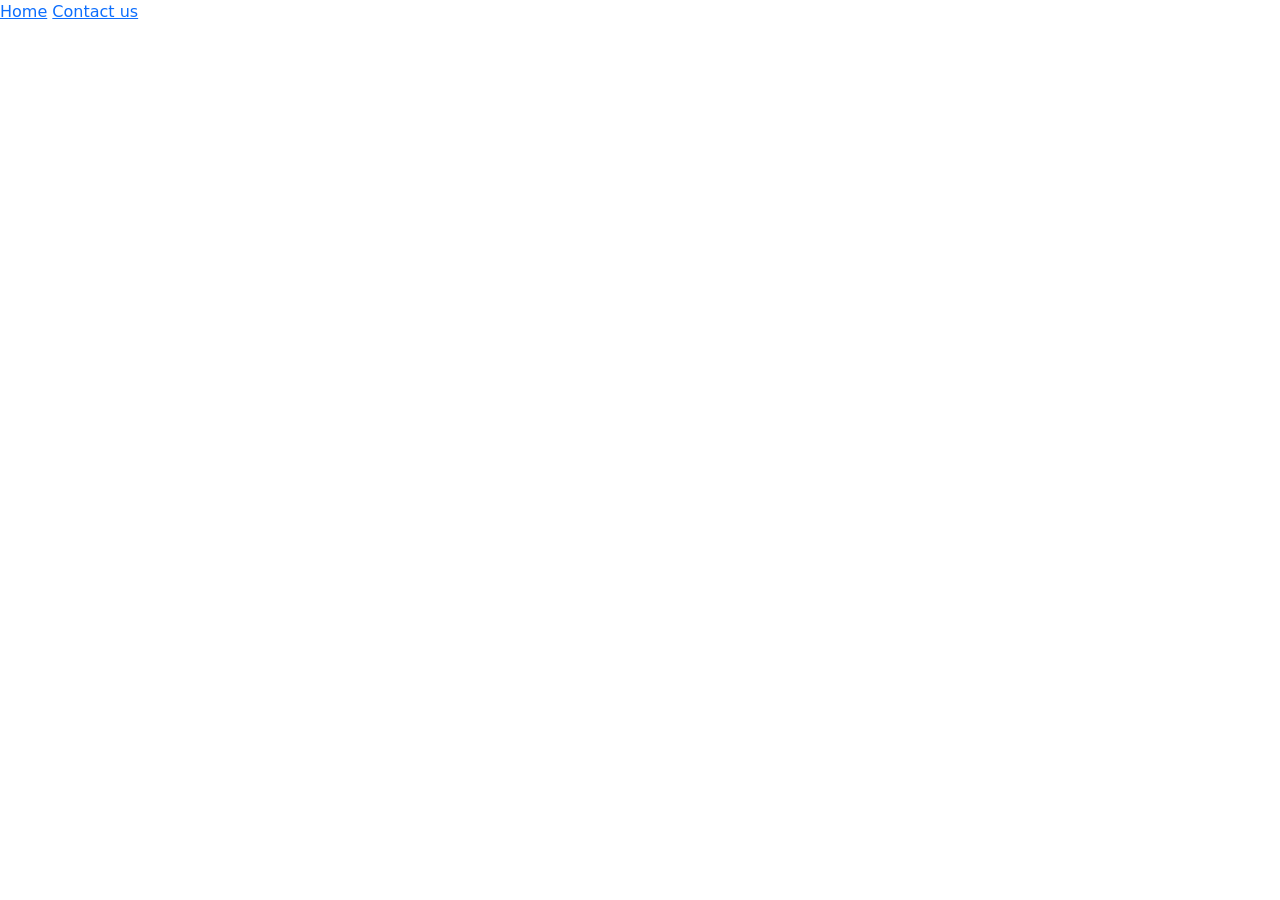
==== contact.html @ b4f6c86b "added the very basic bare bones, getting ready to edit now" ====
<!DOCTYPE html>
<html lang="en">

<head>
    <meta charset="UTF-8">
    <meta name="viewport" content="width=device-width, initial-scale=1.0">
    <title>Gon' Fishin Baitshop</title>
    <link href="https://cdn.jsdelivr.net/npm/bootstrap@5.3.5/dist/css/bootstrap.min.css" rel="stylesheet"
        integrity="sha384-SgOJa3DmI69IUzQ2PVdRZhwQ+dy64/BUtbMJw1MZ8t5HZApcHrRKUc4W0kG879m7" crossorigin="anonymous">
    <script src="https://cdn.jsdelivr.net/npm/bootstrap@5.3.5/dist/js/bootstrap.bundle.min.js"
        integrity="sha384-k6d4wzSIapyDyv1kpU366/PK5hCdSbCRGRCMv+eplOQJWyd1fbcAu9OCUj5zNLiq"
        crossorigin="anonymous"></script>
    <link rel="stylesheet" href="styles.css">
    <link rel="icon" type="image/x-icon" href="images/royaltyfreeicon.png">
    <!-- not sure if i needed to, but this icon for the browser is royalty free. google "royalty free bait fish icon" and set the colors to transparent, and you'll see it too. -->
</head>

<body>
    <nav>
        <a href="index.html">Home</a>
        <a href="contact.html">Contact us</a>
    </nav>
</body>

</html>
---- styles.css ----
body{
    background-image: url(images/oceanbackground.jpeg);
    background-repeat: no-repeat, repeat;
    background-size:cover;
}
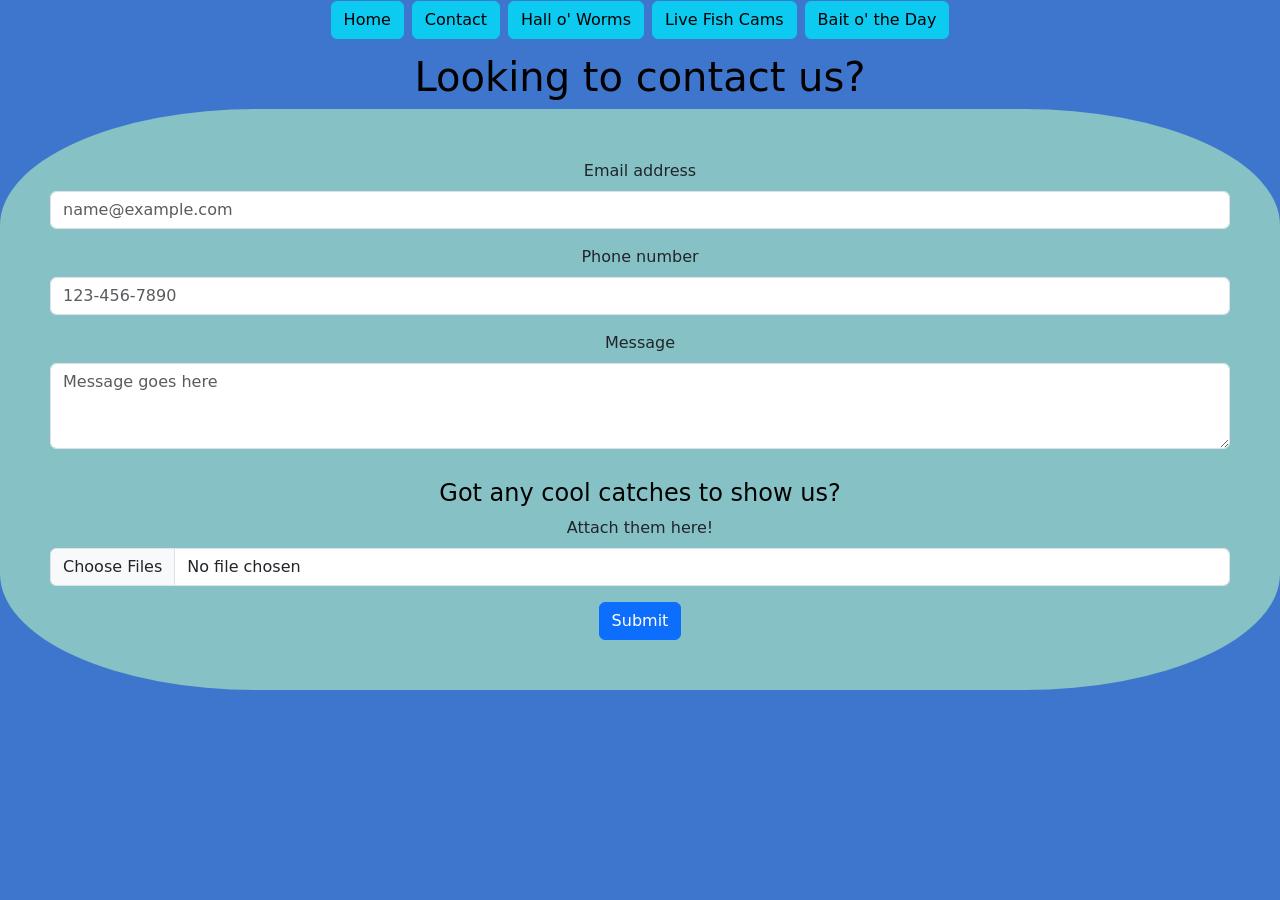
==== commit 1b8bf3e0: "all set up, perfecting mobile then completing project" ====
--- a/contact.html
+++ b/contact.html
@@ -4,7 +4,7 @@
 <head>
     <meta charset="UTF-8">
     <meta name="viewport" content="width=device-width, initial-scale=1.0">
-    <title>Gon' Fishin Baitshop</title>
+    <title>Contact us!</title>
     <link href="https://cdn.jsdelivr.net/npm/bootstrap@5.3.5/dist/css/bootstrap.min.css" rel="stylesheet"
         integrity="sha384-SgOJa3DmI69IUzQ2PVdRZhwQ+dy64/BUtbMJw1MZ8t5HZApcHrRKUc4W0kG879m7" crossorigin="anonymous">
     <script src="https://cdn.jsdelivr.net/npm/bootstrap@5.3.5/dist/js/bootstrap.bundle.min.js"
@@ -17,9 +17,62 @@
 
 <body>
     <nav>
-        <a href="index.html">Home</a>
-        <a href="contact.html">Contact us</a>
+        <div id="mybutton">
+            <a href="index.html" class="btn btn-info">Home</a>
+            <a href="contact.html" class="btn btn-info">Contact</a>
+            <a href="hallofworms.html" class="btn btn-info">Hall o' Worms</a>
+            <a href="livebait.html" class="btn btn-info">Live Fish Cams</a>
+            <a href="baitoftheday.html" class="btn btn-info">Bait o' the Day</a>
+        </div>
     </nav>
+
+    <nav class="mobile">
+        <p class="d-inline-flex gap-1">
+            <a class="btn btn-primary" data-bs-toggle="collapse" href="#collapseExample" role="button"
+                aria-expanded="false" aria-controls="collapseExample">
+                Menu
+            </a>
+        </p>
+        <div class="collapse" id="collapseExample">
+            <div class="card card-body">
+                <div class="d-grid gap-2">
+                    <a href="index.html" class="btn btn-info">Home</a>
+                    <a href="contact.html" class="btn btn-info">Contact</a>
+                    <a href="hallofworms.html" class="btn btn-info">Hall o' Worms</a>
+                    <a href="livebait.html" class="btn btn-info">Live Fish Cams</a>
+                    <a href="baitoftheday.html" class="btn btn-info">Bait o' the Day</a>
+                </div>
+            </div>
+        </div>
+
+    </nav>
+
+    <h1 class="intro">Looking to contact us?</h1>
+
+    <div class="contact">
+        <form>
+            <div class="mb-3">
+                <label for="exampleFormControlInput1" class="form-label">Email address</label>
+                <input type="email" class="form-control" id="exampleFormControlInput1" placeholder="name@example.com">
+              </div>
+              <div class="mb-3">
+                <label for="exampleFormControlInput1" class="form-label">Phone number</label>
+                <input type="email" class="form-control" id="exampleFormControlInput1" placeholder="123-456-7890">
+              </div>
+              <div class="mb-3">
+                <label for="exampleFormControlTextarea1" class="form-label">Message</label>
+                <textarea class="form-control" id="exampleFormControlTextarea1" rows="3"placeholder="Message goes here"></textarea></textarea>
+              </div>
+              <h4 class="intro">Got any cool catches to show us?</h1>
+              <div class="mb-3">
+                <label for="formFileMultiple" class="form-label">Attach them here!</label>
+                <input class="form-control" type="file" id="formFileMultiple" multiple>
+              </div>
+            <a href="thanks.html" type="submit" class="btn btn-primary">Submit</a>
+          </form>
+        </div>
+    </div>
+
 </body>
 
 </html>
--- a/styles.css
+++ b/styles.css
@@ -1,5 +1,91 @@
-body{
-    background-image: url(images/oceanbackground.jpeg);
-    background-repeat: no-repeat, repeat;
-    background-size:cover;
+body {
+    background-color: rgb(61, 118, 204);
+}
+
+
+.intro {
+    text-align: center;
+    padding-top: 14px;
+    color: black;
+}
+
+
+.contact {
+    background-color: rgb(134, 193, 197);
+    justify-self: center;
+    min-width: 600px;
+    text-align: center;
+    padding: 50px;
+    border-radius: 20%;
+}
+
+.cards {
+    max-width: 1100px;
+    justify-self: center;
+    background-color: rgb(142, 197, 245);
+    border-radius: 2%;
+    padding: 50px;
+}
+
+.Fishcam{
+    justify-self: center;
+}
+
+.daybait{
+    justify-self: center;
+}
+
+.card-title {
+    text-align: center;
+    font-size: 45px;
+}
+
+h3 {
+    text-align: center;
+    padding-top: 14px;
+    color: black;
+}
+
+#mypictures {
+    max-width: 500px;
+    max-height: 500px;
+    justify-self: center;
+}
+
+.dennis{
+justify-self: center;}
+
+@media (min-width: 500px) {
+    nav {
+        display: none;
+    }
+
+    .mobile {
+        display: contents;
+        padding: 5px 5px 5px 5px;
+    }
+
+}
+
+@media (min-width: 768px) {
+    nav {
+        display: contents;
+        overflow: hidden;
+        position: sticky;
+        top: 0;
+        overflow: hidden;
+        background-color: #333;
+        text-align: center;
+        font-size: 25px;
+        background-color: rgb(116, 153, 255);
+        color: rgba(32, 32, 32, 0.199);
+
+        a:hover {
+            color: rgb(255, 255, 255);
+            text-decoration: underline;
+        }
+    }
+    .mobile {
+        display: none;
+    }
 }
